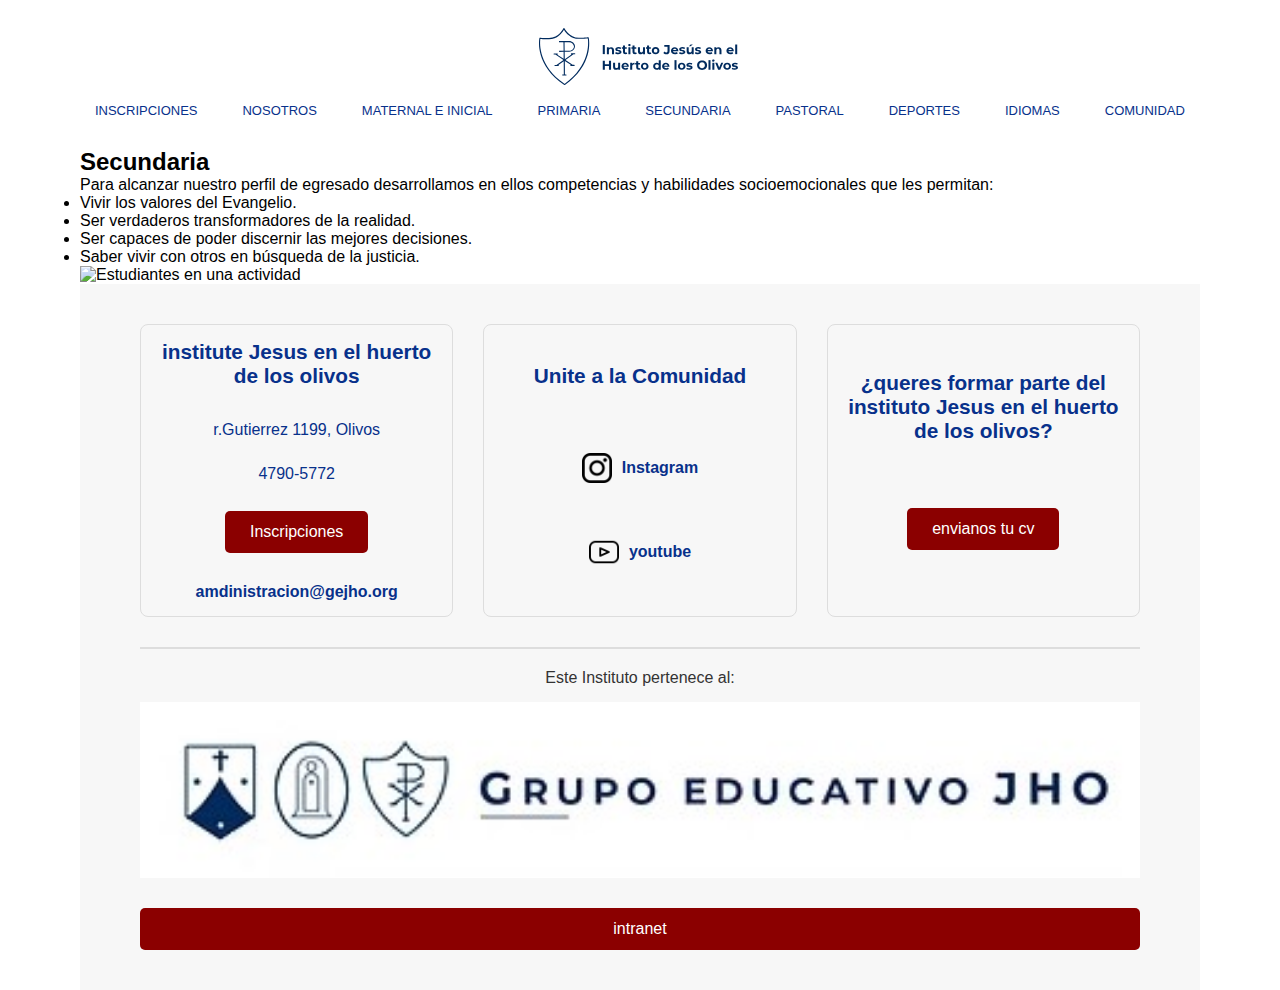
==== secundaria.html @ 827f9de3 "arreglo img navbar" ====
<!DOCTYPE html>
<html lang="en">
  <head>
    <meta charset="UTF-8" />
    <meta name="viewport" content="width=device-width, initial-scale=1.0" />
    <title>Instituto JHO</title>
    <link rel="stylesheet" href="style.css" />
    <link href='https://unpkg.com/boxicons@2.1.4/css/boxicons.min.css' rel='stylesheet'>
    <link rel="preconnect" href="https://fonts.googleapis.com">
<link rel="preconnect" href="https://fonts.gstatic.com" crossorigin>
<link href="https://fonts.googleapis.com/css2?family=Montserrat:ital,wght@0,100..900;1,100..900&display=swap" rel="stylesheet">

  </head>
<body>
    <div id="navbar"></div> 
      <script>
      fetch('components/navbar.html') 
          .then(response => response.text())
          .then(data => document.getElementById('navbar').innerHTML = data);
      </script>

<div class="container">
  <div class="text-section">
      <h2>Secundaria</h2>
      <p>Para alcanzar nuestro perfil de egresado desarrollamos en ellos competencias y habilidades socioemocionales que les permitan:</p>
      <ul>
          <li>Vivir los valores del Evangelio.</li>
          <li>Ser verdaderos transformadores de la realidad.</li>
          <li>Ser capaces de poder discernir las mejores decisiones.</li>
          <li>Saber vivir con otros en búsqueda de la justicia.</li>
      </ul>
  </div>
  <div class="image-section">
      <img src="tu-imagen.jpg" alt="Estudiantes en una actividad">
  </div>
</div>
       <div id="footer"></div> 
       <script>
       fetch('components/footer.html') 
           .then(response => response.text())
           .then(data => document.getElementById('footer').innerHTML = data);
       </script>
     <script src="script.js"></script>
   </body>

</html>
---- style.css ----
/* Reset básico */
* {
  margin: 0;
  padding: 0;
  box-sizing: border-box;
}

html,
body {
  font-family: Arial, sans-serif;
  width: 100%;
  height: 100%;
  padding: 10px 40px;
  background-color: white;
}

/* Navbar */
.navbar {
  display: flex;
  flex-direction: column;
}

.navbar__img {
  display: flex;
  align-items: center;
  justify-content: center;
}

.navbar__img img {
  max-width: 100%;
}

.menu-icon{
  display: none;
  flex-direction: column;
  cursor: pointer;
  margin-left: auto;
  position: relative;
  z-index: 1;
}

.menu-icon .line{
  width: 30px;
  height: 3px;
  background-color: black;
  margin: 5px 0;
  transition: all 0.3s ease;
}

#menu-toggle{
display: none;
}

.navbar__list {
  display: flex;
  gap: 30px;
  list-style: none;
  flex-wrap: wrap;
  margin-top: 10px;
  margin-bottom: 30px;
  justify-content: space-evenly;
}

.navbar__item {
  text-transform: uppercase;
  color: #08318b;
  cursor: pointer;
  font-weight: lighter;
  font-size: small;
}
.navbar__item:hover {
  color: #a6180d; /* Cambia el color al rojo oscuro al pasar el cursor */
  text-decoration: underline; /* Opcional: subraya el texto */
  transition: color 0.3s ease; /* Añade una transición suave */
}
/* Sección Presentación */
.cointainer-carrousel{
  position: relative;
  width: 100%;
  height: 100vh;
  overflow: hidden;
}
.carrousel{
width: 200%;
height: 100%;
display: flex;
}
.slider-section{
  width: calc(100%/2);
  height: 100%;
}

.btn-left,
.btn-right{
  display: flex;
  position: absolute;
  top: 50%;
  font-size: 1.5rem;
  background-color: transparent;
  border-radius: 50%;
  padding: 5px;
  font-weight: 600;
  cursor: pointer;
  color: #ffffff81;
  transform: translate(0,-50%);
  transition: .5s ease;
  user-select: none;
}
.btn-left{
  left: 20px;
}

.btn-right{
  right: 20px;
}
.btn-left:hover,
.btn-right:hover{
  background-color: #3333;
}
.presentacion {
  display: flex;
  height: 100vh;
  align-items: center;
  text-wrap: wrap;
  justify-content: space-between;
  background: linear-gradient(to bottom, rgb(0 0 0 / 0.25),rgb(0 0 0 /0.50)),url(./img/esquina.jpg);
  color: white;
  background-size: cover;
  background-position: center;
  padding: 40px;
  gap: 15%;
}

.presentacion__contenido {
  max-width: 50%;
  text-align: left;
}

.presentacion h1 {
  font-size: 4rem; /* Título más grande */
  font-weight: bold;
  margin: 0 0 20px;
}

.presentacion p {
  font-size: 1.6rem;
  margin-bottom: 20px;
}

.cta-button {
  background-color: #a6180d; /* Color llamativo */
  color: white;
  border: none;
  padding: 15px 30px;
  font-size: 1.2rem;
  border-radius: 30px;
  box-shadow: 0 5px 15px rgba(0, 0, 0, 0.2);
  transition: all 0.3s ease;
}
.cta-button:hover {
  background-color: #8b0000;
  transform: scale(1.05);
}

.presentacion__imagen img {
  max-width: 100%;
  height: auto;
  border-radius: 10px;
}

.presentacion__contenido {
  animation: fadeInUp 1.5s ease-in-out;
}
@keyframes fadeInUp {
  from {
      opacity: 0;
      transform: translateY(50px);
  }
  to {
      opacity: 1;
      transform: translateY(0);
  }
}
/*Mision y vision*/
.mision-vision{
  display: flex;
  height: 100vh;
  align-items: center;
  text-wrap: wrap;
  justify-content: space-between;
  color: white;
  background-position: center;
  padding: 40px;
  gap: 15%;
  background:linear-gradient(to bottom , rgb(0 0 0 / .25), rgb(0 0 0 / 0.50)),url(./img/dos-ninos-estudiando-juntos-escritorio_1280516-40991.jpg);
  background-size: cover;
}
.mision-vision__contenido {
  max-width: 50%;
  text-align: left;
  }
  .mision-vision__contenido h2 {
    font-size: 2.5rem;
    margin-bottom: 1rem;
    letter-spacing: 2px;
  }
  .mision-vision__contenido h2 {
    font-size: 4rem; /* Título más grande */
    font-weight: bold;
    margin: 0 0 20px;
  }
  .mision-vision__contenido p {
    font-size: 1.6rem;
  margin-bottom: 20px;
  }

  .mision-vision__contenido .cta-link {
    display: inline-block;
    padding: 10px 20px;
    font-size: 1rem;
    color: #fff;
    background: #1989ca;
    border-radius: 5px;
    text-decoration: none;
    font-weight: bold;
    transition: background 0.3s ease;
  }
  
  .mision-vision__contenido .cta-link:hover {
    background: #08318b;
  }

/*vamos a las secciones*/

#secciones {
  margin-top: 40px;
}
.grid {
  margin-top: 20px;
  display: grid;
  width: 100%;
  height: 100vh;
  grid-template-columns: 1fr 1fr 1fr;
  grid-template-rows: 1fr 1fr;
  gap: 5%;
  margin-bottom: 80px;
}
.card {
  position: relative;
  display: flex;
  flex-direction: column;
  justify-content: center;
  align-items: center;
  text-align: start;
  color: white;
  font-weight: bolder;
  gap: 4%;
}
.card .face {
  position: absolute;
  width: 100%;
  height: 100%;
  backface-visibility: hidden;
  border-radius: 10px;
  overflow: hidden;
  transition: 0.5s;
}
.card .front {
  transform: perspective(600px) rotateY(0deg);
  box-shadow: 0 5px 10px #000;
}

.card .front img {
  position: absolute;
  width: 100%;
  height: 100%;
  object-fit: cover;
}

.card .front h3 {
  position: absolute;
  bottom: 0;
  width: 100%;
  height: 45px;
  line-height: 45px;
  color: #fff;
  background: rgba(0, 0, 0, 0.4);
  text-align: center;
}
.card .back {
  transform: perspective(600px) rotateY(180deg);
  background: #a6180d;
  padding: 15px;
  color: #f3f3f3;
  display: flex;
  flex-direction: column;
  justify-content: space-between;
  text-align: center;
  box-shadow: 0 5px 10px #000;
}

.card .back h3 {
  font-size: 30px;
  margin-top: 20px;
  letter-spacing: 2px;
}

.card .back p {
  letter-spacing: 1px;
}

.card .back .link_categorias {
  border-top: solid 1px #f3f3f3;
  height: 50px;
  line-height: 50px;
}

.card .back .link_categorias a {
  color: #f3f3f3;
}

.card:hover .front {
  transform: perspective(600px) rotateY(180deg);
}

.card:hover .back {
  transform: perspective(600px) rotateY(360deg);
}

/*En Numeros*/

#grid__enNumeros {
  gap: 0;
}
.enNumeros {
  background-color: #c6dbe3;
  border: #000 solid 1px;
  text-align: center;
  color: black;
}
.enNumeros img {
  width: 30%;
}
.enNumeros div {
  font-size: 450%;
  font-weight: bolder;
}

.enNumeros p {
  font-size: 120%;
}
.enNumeros:nth-child(5) img {
  position: absolute;
  width: 100%;
  height: 100%;
  object-fit: cover;
}
.enNumeros:nth-child(5) div {
  display: none;
}

@keyframes aparecer {
  0% {
    opacity: 0;
    transform: translateY(100px);
  }
  100% {
    opacity: 1;
    transform: translateY(0);
  }
}
/* Oculta los elementos inicialmente */
.ocultar {
  opacity: 0;
  transform: translateY(50px);
  transition: opacity 0.5s ease, transform 0.5s ease;
}

/* Clase para activar la animación */
.animar {
  opacity: 1;
  transform: translateY(0);
}

/*UBICACION
  
  
  */
.mapa {
  text-align: center;
  margin: 50px 0;
}

.mapa__contenedor {
  width: 100%;
  margin: 0 auto;
  border: 2px solid #ccc; /* Bordes para mejor apariencia */
  border-radius: 10px; /* Bordes redondeados */
  overflow: hidden; /* Esconde partes fuera del marco */
}

.mapa__contenedor iframe {
  width: 100%; /* El iframe ocupa todo el ancho */
  height: 300px; /* Altura fija */
  border: none; /* Sin bordes adicionales */
}

/*CERTIFICADOS*/

.certificados {
  display: flex;
  width: 100%;
  align-items: center;
  justify-content: center;
}

.certificados img {
  width: 100%;
  max-width: 900px;
}

/* NUESTRA INFO */

/* General Footer Styling */
footer {
  background-color: #f7f7f7;
  color: #333;
  font-family: "Arial", sans-serif;
  padding: 40px 60px; /* Aumentado para un mejor espaciado general */
}

.nuestra__info {
  display: grid;
  width: 100%;
  grid-template-columns: repeat(
    auto-fit,
    minmax(200px, 1fr)
  ); /* Ajustado para columnas más amplias */
  gap: 30px; /* Más espacio entre las secciones */
  margin-bottom: 30px;
}

.informacion__contacto,
.comunidad,
.unirse_al_Gejho {
  display: flex;
  flex-direction: column;
  justify-content: space-evenly;
  align-items: center;
  text-align: center;
  padding: 15px; /* Espaciado interno añadido */
  border: 1px solid #ddd; /* Opcional: agrega un borde para separar secciones */
  border-radius: 8px; /* Bordes redondeados */
}

.nuestra__info h3 {
  margin-bottom: 20px;
  font-size: 1.3rem;
  color: #08318b;
  font-weight: bold;
}

.nuestra__info p {
  color: #08318b;
  margin: 10px 0;
  font-size: 1rem; /* Texto ligeramente más grande */
  line-height: 1.5; /* Mejor legibilidad */
}

.nuestra__info a {
  color: #08318b;
  text-decoration: none;
  font-weight: bold;
}

.nuestra__info a:hover {
  text-decoration: underline;
}

/* Buttons Styling */
.nuestra__info button {
  background-color: #8b0000;
  color: white;
  border: none;
  border-radius: 5px;
  padding: 12px 25px; /* Botones más grandes */
  cursor: pointer;
  font-size: 1rem;
  margin-top: 15px; /* Más espacio entre elementos */
  transition: background-color 0.3s ease, transform 0.2s ease; /* Añadido efecto suave */
}
.intranet button {
  background-color: #8b0000;
  color: white;
  border: none;
  border-radius: 5px;
  padding: 12px 25px; /* Botones más grandes */
  cursor: pointer;
  font-size: 1rem;
  margin-top: 15px; /* Más espacio entre elementos */
  transition: background-color 0.3s ease, transform 0.2s ease; /* Añadido efecto suave */
}

.nuestra__info button:hover {
  background-color: #a6180d;
  transform: scale(1.05); /* Ligero aumento en hover */
}
.comunidad img {
  width: 30px; /* Tamaño ajustado del icono */
  height: auto;
}
.comunidad a {
  display: flex;
  align-items: center;
  justify-content: center; /* Centra horizontalmente */
  gap: 10px; /* Espacio entre el icono y el texto */
  width: 200px; /* Ajusta el ancho para que todos sean iguales */
  padding: 10px;
  border-radius: 5px;
  text-decoration: none;
  color: black;
  transition: background-color 0.3s ease, transform 0.2s ease;
}

.comunidad a:hover {
  background-color: #8b0000; /* Fondo rojo en hover */
  color: white; /* Texto en blanco */
  text-decoration: none; /* Evita subrayado */
}
.intranet button:hover {
  background-color: #a6180d;
  transform: scale(1.05); /* Ligero aumento en hover */
}

/* Intranet Section */
.intranet {
  display: flex;
  flex-direction: column;
  text-align: center;
  padding-top: 20px;
  border-top: 2px solid #ddd;
}

.intranet img {
  width: 100%;
  margin: 15px 0; /* Más espacio debajo de la imagen */
}

/* Responsive Design */
@media (max-width: 768px) {
  .nuestra__info {
    grid-template-columns: 1fr;
  }

  .nuestra__info button {
    width: 90%;
  }
}
/* Espaciado adicional entre el botón y el correo electrónico */
.nuestra__info button {
  background-color: #8b0000;
  color: white;
  border: none;
  border-radius: 5px;
  padding: 12px 25px;
  cursor: pointer;
  font-size: 1rem;
  margin-top: 15px;
  margin-bottom: 20px; /* Añadido margen inferior para separar del correo */
  transition: background-color 0.3s ease, transform 0.2s ease;
}

.nuestra__info a {
  color: #08318b;
  text-decoration: none;
  font-weight: bold;
  margin-top: 10px; /* Por si hay otros enlaces */
}

.nuestra__info a:hover {
  text-decoration: underline;
}

/*MEDIA QUERY*/

@media (max-width: 1000px) {
  .navbar__list {
    display: grid; /* Activamos Grid */
    grid-template-rows: repeat(2, auto); /* Creamos dos filas dinámicas */
    grid-template-columns: repeat(
      5,
      1fr
    ); /* Distribuimos elementos en hasta 5 columnas */
    justify-items: center; /* Centramos cada elemento dentro de su celda */
    gap: 10px; /* Espaciado entre los elementos */
  }
  .navbar__item {
    font-size: 0.9rem; /* Ajusta el tamaño de la fuente */
    white-space: nowrap; /* Evita que las palabras se dividan en varias líneas */
  }


  .grid {
    margin-top: 20px;
    display: grid;
    width: 100%;
    height: 150vh;
    grid-template-columns: 1fr 1fr;
    grid-template-rows: 1fr 1fr 1fr;
    gap: 5%;
    margin-bottom: 80px;
  }

  .nuestra__info {
    grid-template-columns: 1fr 1fr;
    grid-row: 2fr;
  }
  .unirse_al_Gejho {
    grid-column: 1/3;
  }
}

/* Responsive Design */
@media (max-width: 675px) {
  html,
body {
  font-family: Arial, sans-serif;
  width: 100%;
  height: 100%;
  padding: 5px 10px;
  background-color: white;
}

.navbar__img{
  display: flex;
  width: 100%;
}

.navbar{
  padding: 16px;
}

.menu-icon{
  display: flex;

}

.navbar__list{
  position: relative;
  top: 0;
  right: 0;
  width: 100%;
  height: 0;
  overflow: hidden;
  display: flex;
  flex-direction: column;
  background-color: white;
  text-align: center;
  transition: heigth 0.5s ease;
}
.navbar__list li {
  margin: 0;
  padding:20px 0;
  width: 100%;
}
.navbar__list a{
  width: 100%;
  padding:10px 20px;
}

#menu-toggle:checked + .menu-icon +.navbar__list{
height: 100vh;
}

#menu-toggle:checked + .menu-icon .line:nth-child(1){
  transform: rotate(45deg) translate(15px, 3px);
}
#menu-toggle:checked + .menu-icon .line:nth-child(2){
  transform: scale(0);
}
#menu-toggle:checked + .menu-icon .line:nth-child(3){
  transform: rotate(-45deg) translate(15px, -4px);
}

@media (max-width: 768px) {
  .presentacion,
  .mision-vision {
    justify-content: center;
    flex-direction: column; /* Cambiar la dirección del flex a columna */
    padding: 20px; /* Reducir el padding en pantallas pequeñas */
  }

  .presentacion__contenido,
  .mision-vision {
    text-align: center; /* Asegura que el contenido esté centrado en pantallas pequeñas */
  }

  .presentacion h1 {
    font-size: 2.5rem; /* Reducir el tamaño del título */
  }
  .mision-vision h2{
    font-size: 2.5rem; /* Reducir el tamaño del título */
  }

  .presentacion,
  .mision-vision p {
    font-size: 1.5rem; /* Reducir el tamaño del texto */
  }

  .cta-button {
    width: 100%; /* Hacer el botón más grande en pantallas pequeñas */
    padding: 10px;
    font-size: 1rem; /* Ajustar tamaño del botón */
  }


  .grid {
    margin-top: 20px;
    display: grid;
    width: 100%;
    height: 2400px;
    grid-template-columns: 1fr;
    grid-template-rows: 1fr 1fr 1fr 1fr 1fr 1fr;
    gap: 2%;
    margin-bottom: 80px;
  }

  
  .nuestra__info {
    grid-template-columns: 1fr;
    justify-content: center;
  }
  .unirse_al_Gejho {
    grid-column: 1/1;
  }
  .nuestra__info button {
    width: 90%;
  }
}
}
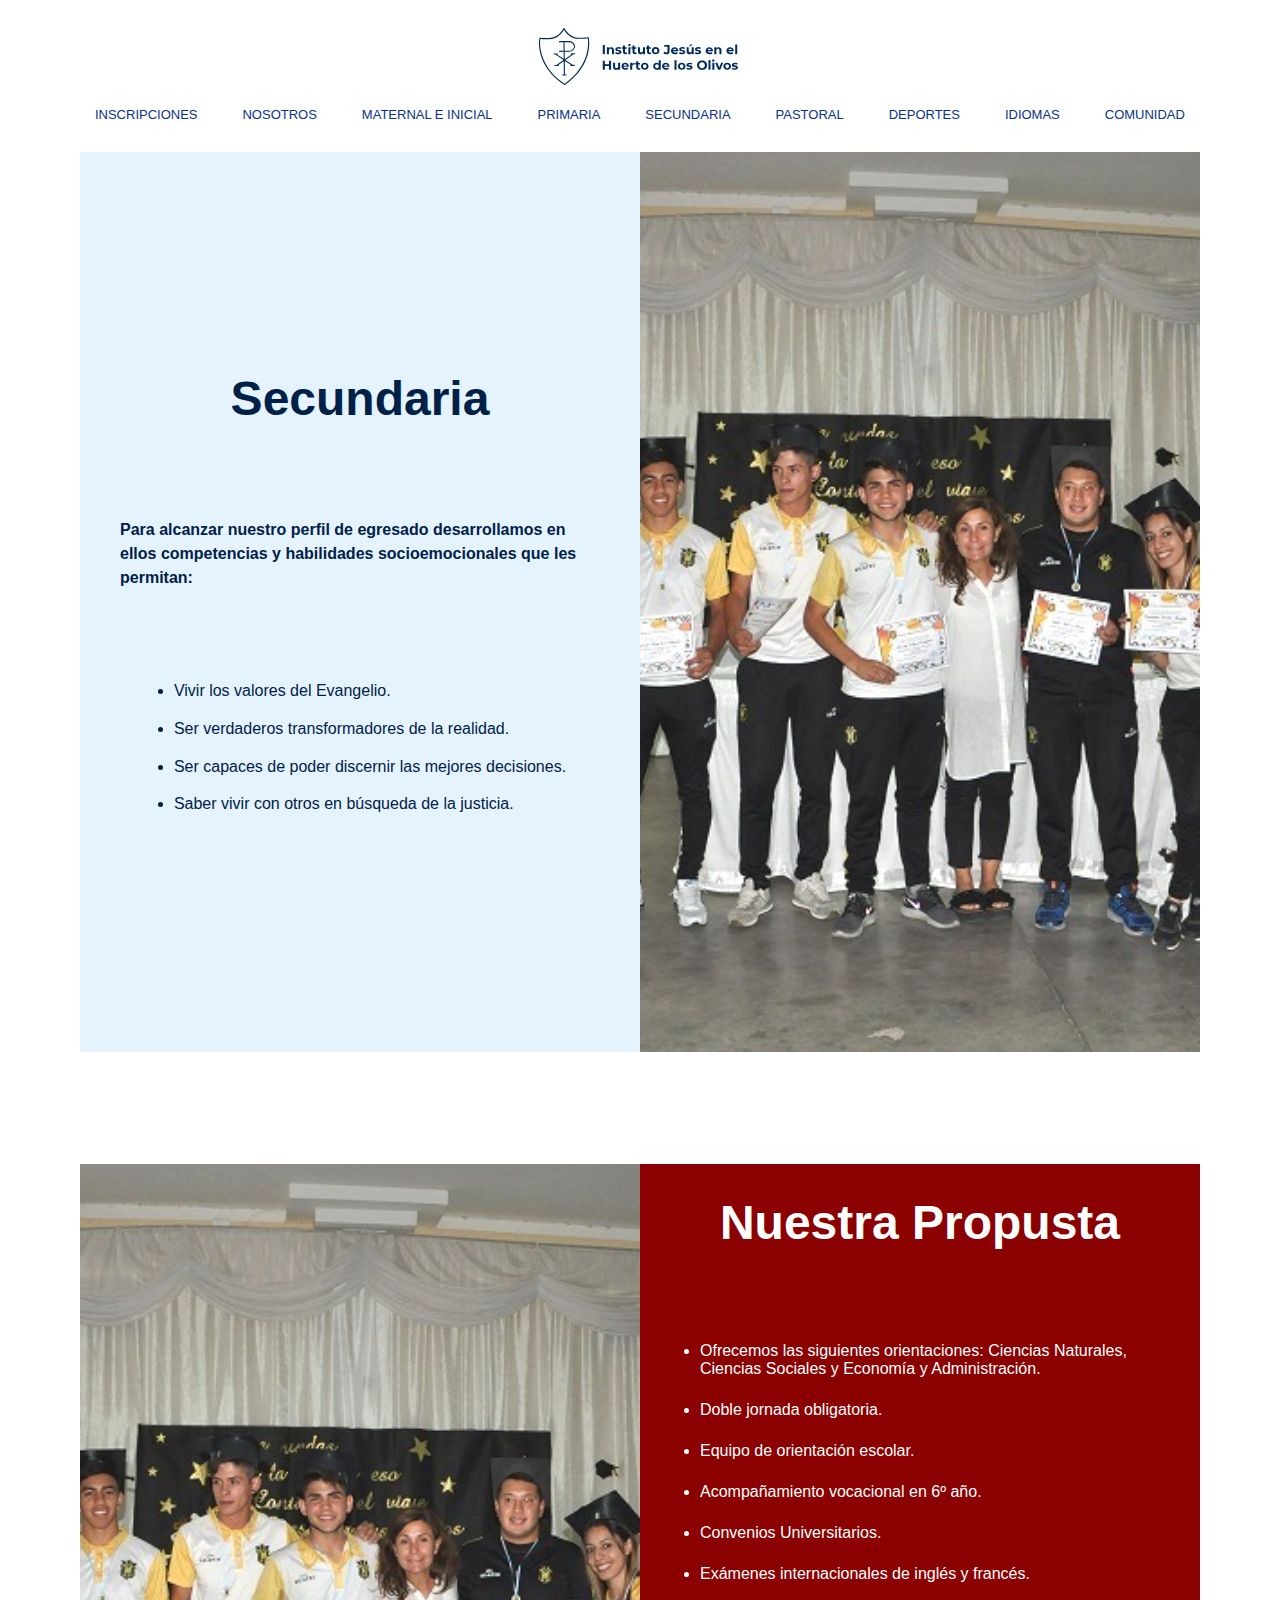
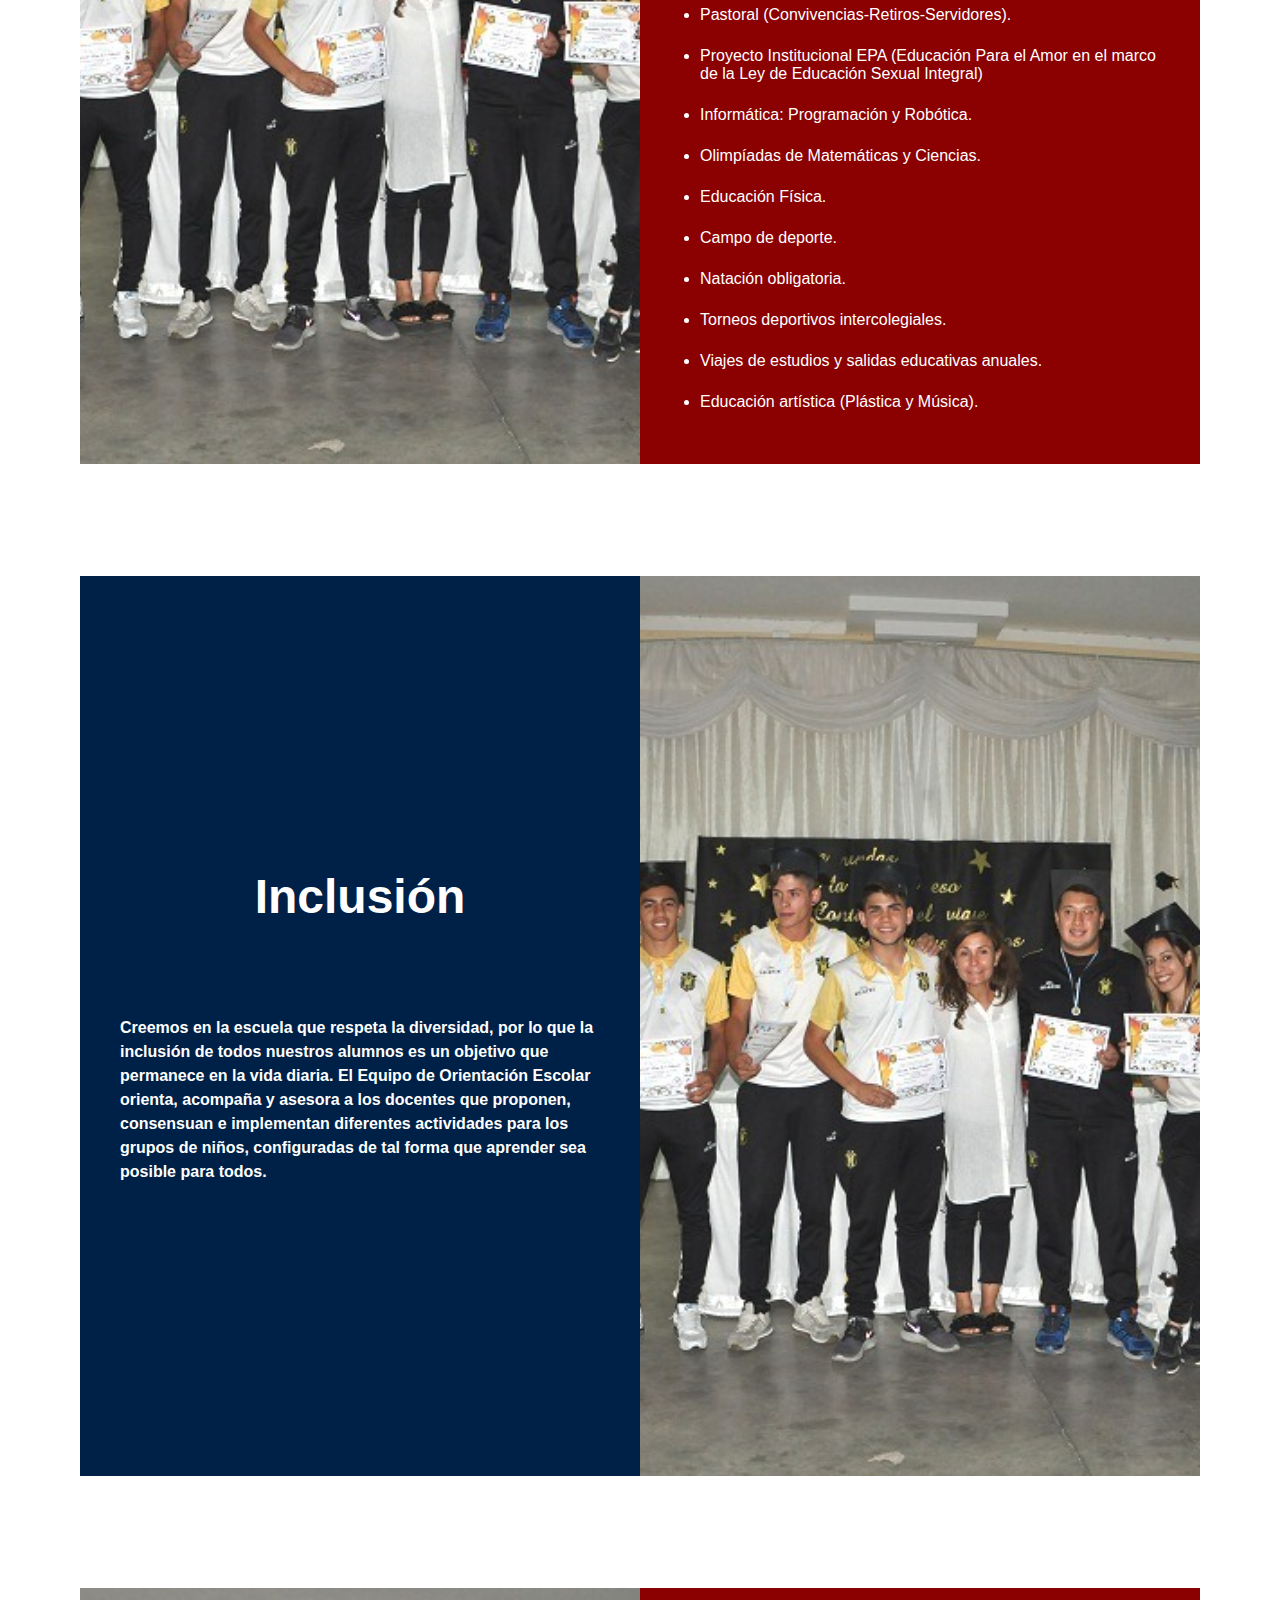
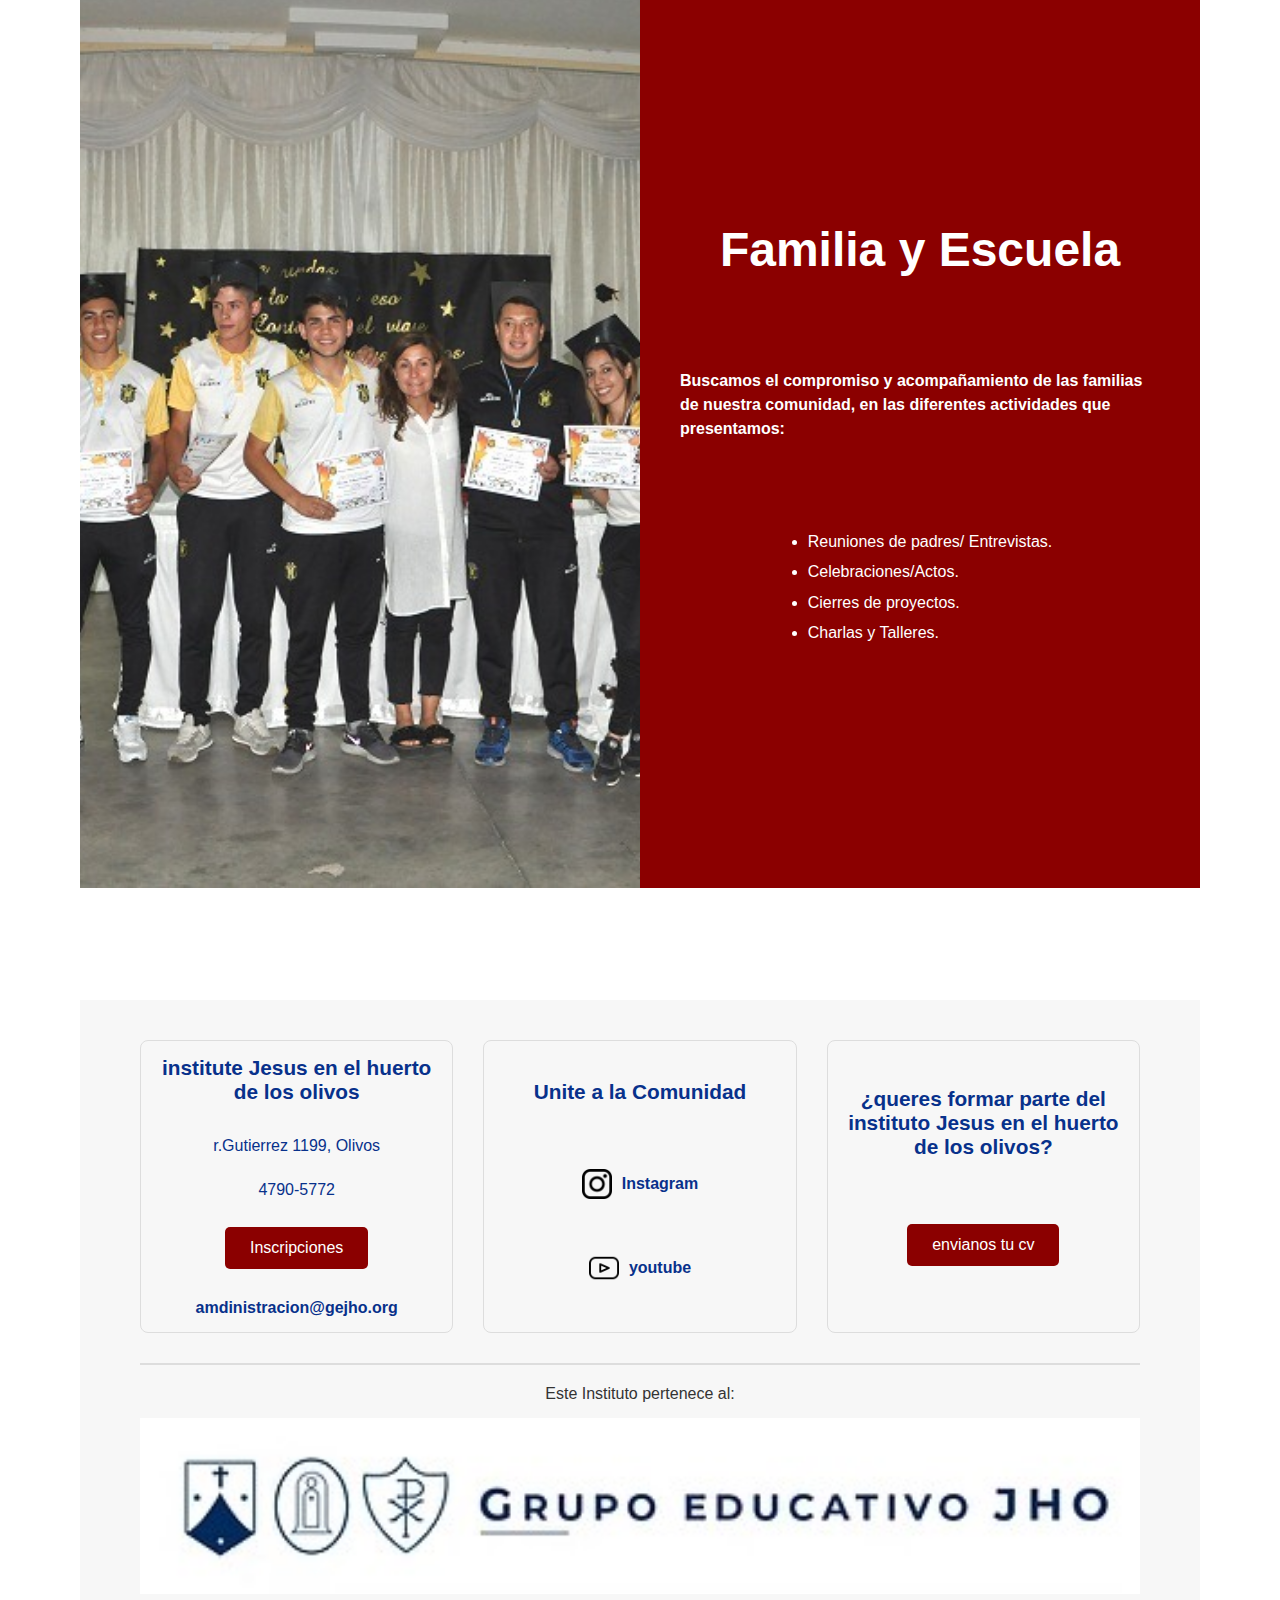
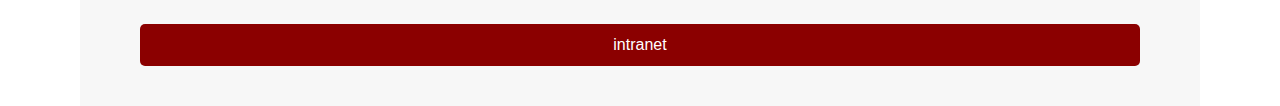
==== commit b0838c90: "secundaria y inscripciones" ====
--- a/secundaria.html
+++ b/secundaria.html
@@ -19,8 +19,8 @@
           .then(data => document.getElementById('navbar').innerHTML = data);
       </script>
 
-<div class="container">
-  <div class="text-section">
+<div class="containerSecundaria">
+  <div class="text-sectionSec">
       <h2>Secundaria</h2>
       <p>Para alcanzar nuestro perfil de egresado desarrollamos en ellos competencias y habilidades socioemocionales que les permitan:</p>
       <ul>
@@ -30,10 +30,62 @@
           <li>Saber vivir con otros en búsqueda de la justicia.</li>
       </ul>
   </div>
-  <div class="image-section">
-      <img src="tu-imagen.jpg" alt="Estudiantes en una actividad">
+  <div class="image-sectionSec">
+      <img src="./img/chicos_secundaria.jpg" alt="Estudiantes en una actividad">
   </div>
 </div>
+  <div class="containerSecundaria">
+    <div class="image-sectionSec">
+      <img src="./img/chicos_secundaria.jpg" alt="Estudiantes en una actividad">
+  </div>
+    <div class="text-sectionSec" id="nuestraPropuesta">
+        <h2>Nuestra Propusta</h2>
+        <ul>
+            <li>Ofrecemos las siguientes orientaciones: Ciencias Naturales, Ciencias Sociales y Economía y Administración.</li>
+            <li>Doble jornada obligatoria.</li>
+            <li>Equipo de orientación escolar.</li>
+            <li>Acompañamiento vocacional en 6º año.</li>
+            <li>Convenios Universitarios.</li>
+            <li>Exámenes internacionales de inglés y francés.</li>
+            <li>Pastoral (Convivencias-Retiros-Servidores).</li>
+            <li>Proyecto Institucional EPA (Educación Para el Amor en el marco de la Ley de Educación Sexual Integral)</li>
+            <li>Informática: Programación y Robótica.</li>
+            <li>Olimpíadas de Matemáticas y Ciencias.</li>
+            <li>Educación Física.</li>
+            <li>Campo de deporte.</li>
+            <li>Natación obligatoria.</li>
+            <li>Torneos deportivos intercolegiales.</li>
+            <li>Viajes de estudios y salidas educativas anuales.</li>
+            <li>Educación artística (Plástica y Música).</li>
+        </ul>
+    </div>
+  </div>
+    <div class="containerSecundaria">
+      <div class="text-sectionSec"id="inclusion">
+          <h2>Inclusión</h2>
+          <p>
+            Creemos en la escuela que respeta la diversidad, por lo que la inclusión de todos nuestros alumnos es un objetivo que permanece en la vida diaria. El Equipo de Orientación Escolar orienta, acompaña y asesora a los  docentes que proponen,  consensuan e implementan diferentes actividades para los grupos de niños, configuradas de tal forma que aprender sea posible para todos.</p>
+      </div>
+      <div class="image-sectionSec">
+          <img src="./img/chicos_secundaria.jpg" alt="Estudiantes en una actividad">
+      </div>
+    </div>
+      <div class="containerSecundaria">
+        <div class="image-sectionSec">
+          <img src="./img/chicos_secundaria.jpg" alt="Estudiantes en una actividad">
+      </div>
+        <div class="text-sectionSec" id="familiaEscuela">
+            <h2>Familia y Escuela</h2>
+            <p>Buscamos el compromiso y acompañamiento de las familias de nuestra comunidad, en las diferentes actividades que presentamos:</p>
+            <ul>
+                <li>Reuniones de padres/ Entrevistas.</li>
+                <li>Celebraciones/Actos.</li>
+                <li>Cierres de proyectos.</li>
+                <li>Charlas y Talleres.</li>
+            </ul>
+        </div>
+        
+      </div>
        <div id="footer"></div> 
        <script>
        fetch('components/footer.html') 
--- a/style.css
+++ b/style.css
@@ -5,9 +5,20 @@
   box-sizing: border-box;
 }
 
+body {
+  opacity: 0;
+  transition: opacity 0.8s ease-in-out;
+}
+
+body.fade-in {
+  opacity: 1;
+}
+
+
+
 html,
 body {
-  font-family: Arial, sans-serif;
+  font-family: 'Poppins', sans-serif;
   width: 100%;
   height: 100%;
   padding: 10px 40px;
@@ -18,6 +29,10 @@
 .navbar {
   display: flex;
   flex-direction: column;
+}
+
+.navbar a{
+  text-decoration: none;
 }
 
 .navbar__img {
@@ -740,4 +755,147 @@
 }
 
 
-
+/*EMEPZAMOS SECUNDARIA*/
+
+.containerSecundaria {
+  display: flex;
+  align-items: stretch; /* Hace que ambos elementos tengan la misma altura */
+  justify-content: center;
+  flex-wrap: wrap;
+  min-height: 100vh;
+  margin-bottom: 10%;
+}
+
+.text-sectionSec{
+  flex: 1;
+  padding: 40px;
+  background-color: #E5F3FF;
+  color: #002147;
+  max-width: 50%;
+  display: flex;
+  flex-direction: column;
+  align-items: center;
+  justify-content:center;
+  gap: 10%;
+}
+
+#nuestraPropuesta,
+#familiaEscuela{
+  background-color:#8b0000;
+  color: white;
+}
+
+#inclusion{
+  background-color:#002147;
+  color: white;
+}
+.text-sectionSec h2{
+  font-size: 3rem;
+  font-weight: bold;
+}
+
+.text-sectionSec p{
+  font-size: 1rem;
+  margin-top: 10px;
+  line-height: 1.5;
+  font-weight: bold;
+}
+
+.text-sectionSec ul{
+  margin-top: 10px;
+  padding-left: 20px;
+}
+
+.text-sectionSec li{
+  margin-bottom: 5%;
+}
+.image-sectionSec{
+  flex: 1;
+  max-width: 50%;
+  display: flex;
+  align-items: center;
+  justify-content: center;
+}
+
+.image-sectionSec img {
+  width: 100%;
+  height: 100%;
+  object-fit: cover; /* Hace que la imagen ocupe todo el espacio sin deformarse */
+}
+
+@media (max-width: 768px) {
+  .containerSecundaria {
+      flex-direction: column;
+  }
+
+  .text-sectionSec,
+  .image-sectionSec {
+      max-width: 100%;
+      text-align: center;
+  }
+
+  .text-sectionSec {
+      padding: 20px;
+  }
+}
+
+
+
+/* INSCRIPCIONES */
+
+
+
+.inscripcionesContainer {
+  display: flex;
+  flex-direction: row;
+  background-color: #c6dbe3;
+  width: 100vw; /* Asegura que ocupe todo el ancho de la pantalla */
+  max-width: 100%;
+  overflow: hidden; /* Evita desbordamientos */
+  margin-top: 2%;
+  margin-bottom: 2%;
+}
+
+/* Ajuste del formulario */
+iframe {
+  flex: 1; /* Ocupa el espacio disponible */
+  max-width: 50%; /* Limita el ancho del formulario */
+  min-width: 400px; /* Evita que sea demasiado pequeño en pantallas reducidas */
+}
+
+/* Columna de imágenes */
+.imgColumn {
+  display: flex;
+  flex-direction: column;
+  gap: 2%;
+  flex: 1; /* Ocupa el espacio restante */
+  max-width: 50%;
+}
+
+/* Ajuste de imágenes */
+.imgContainerINS {
+  width: 100%;
+}
+
+.imgContainerINS img {
+  width: 100%;
+  height: 100%;
+  object-fit: cover; /* Mantiene la proporción sin deformarse */
+}
+
+/* RESPONSIVE */
+@media (max-width: 768px) {
+  .inscripcionesContainer {
+     height: 100vh;
+     display: flex;
+     justify-content: center;
+     align-items: center;
+  }
+  iframe, .imgColumn {
+      max-width: 100%;
+      height: 100%;
+  }
+  .imgContainerINS {
+      display: none;
+  }
+}